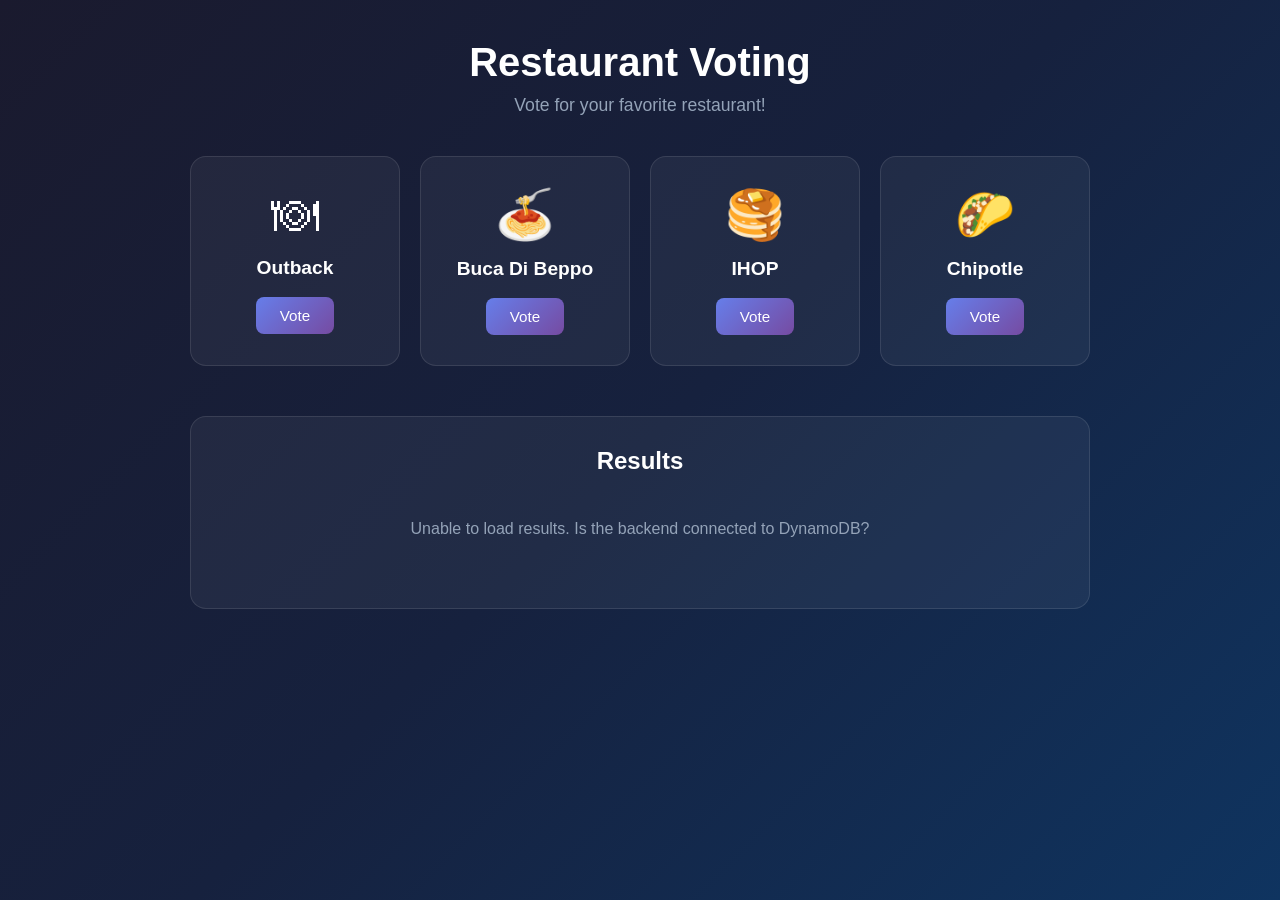
==== templates/index.html @ 8dd0a82b "Add web UI for restaurant voting - Create templates/index.html with a modern dark-themed voting inte" ====
<!DOCTYPE html>
<html lang="en">
<head>
    <meta charset="UTF-8">
    <meta name="viewport" content="width=device-width, initial-scale=1.0">
    <title>Restaurant Voting App</title>
    <style>
        * {
            margin: 0;
            padding: 0;
            box-sizing: border-box;
        }

        body {
            font-family: -apple-system, BlinkMacSystemFont, 'Segoe UI', Roboto, Oxygen, sans-serif;
            background: linear-gradient(135deg, #1a1a2e 0%, #16213e 50%, #0f3460 100%);
            min-height: 100vh;
            display: flex;
            flex-direction: column;
            align-items: center;
            padding: 40px 20px;
            color: #fff;
        }

        h1 {
            font-size: 2.5rem;
            margin-bottom: 10px;
            text-align: center;
        }

        .subtitle {
            color: #94a3b8;
            margin-bottom: 40px;
            font-size: 1.1rem;
        }

        .container {
            max-width: 900px;
            width: 100%;
        }

        .voting-section {
            display: grid;
            grid-template-columns: repeat(auto-fit, minmax(200px, 1fr));
            gap: 20px;
            margin-bottom: 50px;
        }

        .vote-card {
            background: rgba(255, 255, 255, 0.05);
            border: 1px solid rgba(255, 255, 255, 0.1);
            border-radius: 16px;
            padding: 30px 20px;
            text-align: center;
            transition: all 0.3s ease;
            cursor: pointer;
        }

        .vote-card:hover {
            background: rgba(255, 255, 255, 0.1);
            border-color: rgba(255, 255, 255, 0.3);
            transform: translateY(-4px);
            box-shadow: 0 10px 40px rgba(0, 0, 0, 0.3);
        }

        .vote-card:active {
            transform: translateY(0);
        }

        .vote-card .icon {
            font-size: 3rem;
            margin-bottom: 15px;
        }

        .vote-card .name {
            font-size: 1.2rem;
            font-weight: 600;
            margin-bottom: 8px;
            text-transform: capitalize;
        }

        .vote-card .vote-btn {
            background: linear-gradient(135deg, #667eea 0%, #764ba2 100%);
            border: none;
            color: white;
            padding: 10px 24px;
            border-radius: 8px;
            font-size: 0.95rem;
            font-weight: 500;
            cursor: pointer;
            transition: all 0.2s ease;
            margin-top: 10px;
        }

        .vote-card .vote-btn:hover {
            opacity: 0.9;
            transform: scale(1.05);
        }

        .vote-card .vote-btn:disabled {
            opacity: 0.5;
            cursor: not-allowed;
            transform: none;
        }

        .results-section {
            background: rgba(255, 255, 255, 0.05);
            border: 1px solid rgba(255, 255, 255, 0.1);
            border-radius: 16px;
            padding: 30px;
        }

        .results-section h2 {
            font-size: 1.5rem;
            margin-bottom: 25px;
            text-align: center;
        }

        .result-row {
            display: flex;
            align-items: center;
            margin-bottom: 20px;
        }

        .result-row .label {
            width: 130px;
            font-weight: 500;
            text-transform: capitalize;
            flex-shrink: 0;
        }

        .result-row .bar-container {
            flex: 1;
            background: rgba(255, 255, 255, 0.1);
            border-radius: 8px;
            height: 32px;
            overflow: hidden;
            margin: 0 15px;
            position: relative;
        }

        .result-row .bar {
            height: 100%;
            border-radius: 8px;
            transition: width 0.6s ease;
            min-width: 0;
        }

        .result-row .bar.outback {
            background: linear-gradient(90deg, #f97316, #fb923c);
        }

        .result-row .bar.bucadibeppo {
            background: linear-gradient(90deg, #ef4444, #f87171);
        }

        .result-row .bar.ihop {
            background: linear-gradient(90deg, #3b82f6, #60a5fa);
        }

        .result-row .bar.chipotle {
            background: linear-gradient(90deg, #10b981, #34d399);
        }

        .result-row .count {
            width: 50px;
            text-align: right;
            font-weight: 600;
            font-size: 1.1rem;
        }

        .total-votes {
            text-align: center;
            margin-top: 20px;
            color: #94a3b8;
            font-size: 0.95rem;
        }

        .notification {
            position: fixed;
            top: 20px;
            right: 20px;
            background: #10b981;
            color: white;
            padding: 12px 24px;
            border-radius: 8px;
            font-weight: 500;
            opacity: 0;
            transform: translateX(100px);
            transition: all 0.3s ease;
            z-index: 1000;
        }

        .notification.show {
            opacity: 1;
            transform: translateX(0);
        }

        .notification.error {
            background: #ef4444;
        }

        .loading {
            text-align: center;
            color: #94a3b8;
            padding: 20px;
        }

        @media (max-width: 600px) {
            h1 {
                font-size: 1.8rem;
            }

            .voting-section {
                grid-template-columns: repeat(2, 1fr);
                gap: 12px;
            }

            .vote-card {
                padding: 20px 15px;
            }

            .vote-card .icon {
                font-size: 2rem;
            }

            .result-row .label {
                width: 90px;
                font-size: 0.85rem;
            }
        }
    </style>
</head>
<body>
    <h1>Restaurant Voting</h1>
    <p class="subtitle">Vote for your favorite restaurant!</p>

    <div class="container">
        <div class="voting-section">
            <div class="vote-card" onclick="vote('outback')">
                <div class="icon">&#127869;</div>
                <div class="name">Outback</div>
                <button class="vote-btn">Vote</button>
            </div>
            <div class="vote-card" onclick="vote('bucadibeppo')">
                <div class="icon">&#127837;</div>
                <div class="name">Buca di Beppo</div>
                <button class="vote-btn">Vote</button>
            </div>
            <div class="vote-card" onclick="vote('ihop')">
                <div class="icon">&#129374;</div>
                <div class="name">IHOP</div>
                <button class="vote-btn">Vote</button>
            </div>
            <div class="vote-card" onclick="vote('chipotle')">
                <div class="icon">&#127790;</div>
                <div class="name">Chipotle</div>
                <button class="vote-btn">Vote</button>
            </div>
        </div>

        <div class="results-section">
            <h2>Results</h2>
            <div id="results">
                <div class="loading">Loading results...</div>
            </div>
            <div class="total-votes" id="total-votes"></div>
        </div>
    </div>

    <div class="notification" id="notification"></div>

    <script>
        function showNotification(message, isError = false) {
            const notification = document.getElementById('notification');
            notification.textContent = message;
            notification.className = 'notification show' + (isError ? ' error' : '');
            setTimeout(() => {
                notification.className = 'notification';
            }, 2500);
        }

        async function vote(restaurant) {
            try {
                const response = await fetch(`/api/${restaurant}`);
                if (!response.ok) throw new Error('Vote failed');
                showNotification(`Voted for ${restaurant}!`);
                await loadResults();
            } catch (error) {
                showNotification('Failed to register vote. Please try again.', true);
            }
        }

        async function loadResults() {
            try {
                const response = await fetch('/api/getvotes');
                if (!response.ok) throw new Error('Failed to load results');
                const data = await response.json();

                const total = data.reduce((sum, item) => sum + item.value, 0);
                const maxVotes = Math.max(...data.map(item => item.value), 1);

                const resultsHtml = data.map(item => {
                    const percentage = total > 0 ? (item.value / maxVotes) * 100 : 0;
                    const displayName = item.name === 'bucadibeppo' ? 'Buca di Beppo' : item.name;
                    return `
                        <div class="result-row">
                            <span class="label">${displayName}</span>
                            <div class="bar-container">
                                <div class="bar ${item.name}" style="width: ${percentage}%"></div>
                            </div>
                            <span class="count">${item.value}</span>
                        </div>
                    `;
                }).join('');

                document.getElementById('results').innerHTML = resultsHtml;
                document.getElementById('total-votes').textContent = `Total votes: ${total}`;
            } catch (error) {
                document.getElementById('results').innerHTML = '<div class="loading">Unable to load results. Is the backend connected to DynamoDB?</div>';
            }
        }

        // Load results on page load
        loadResults();

        // Auto-refresh results every 10 seconds
        setInterval(loadResults, 10000);
    </script>
</body>
</html>
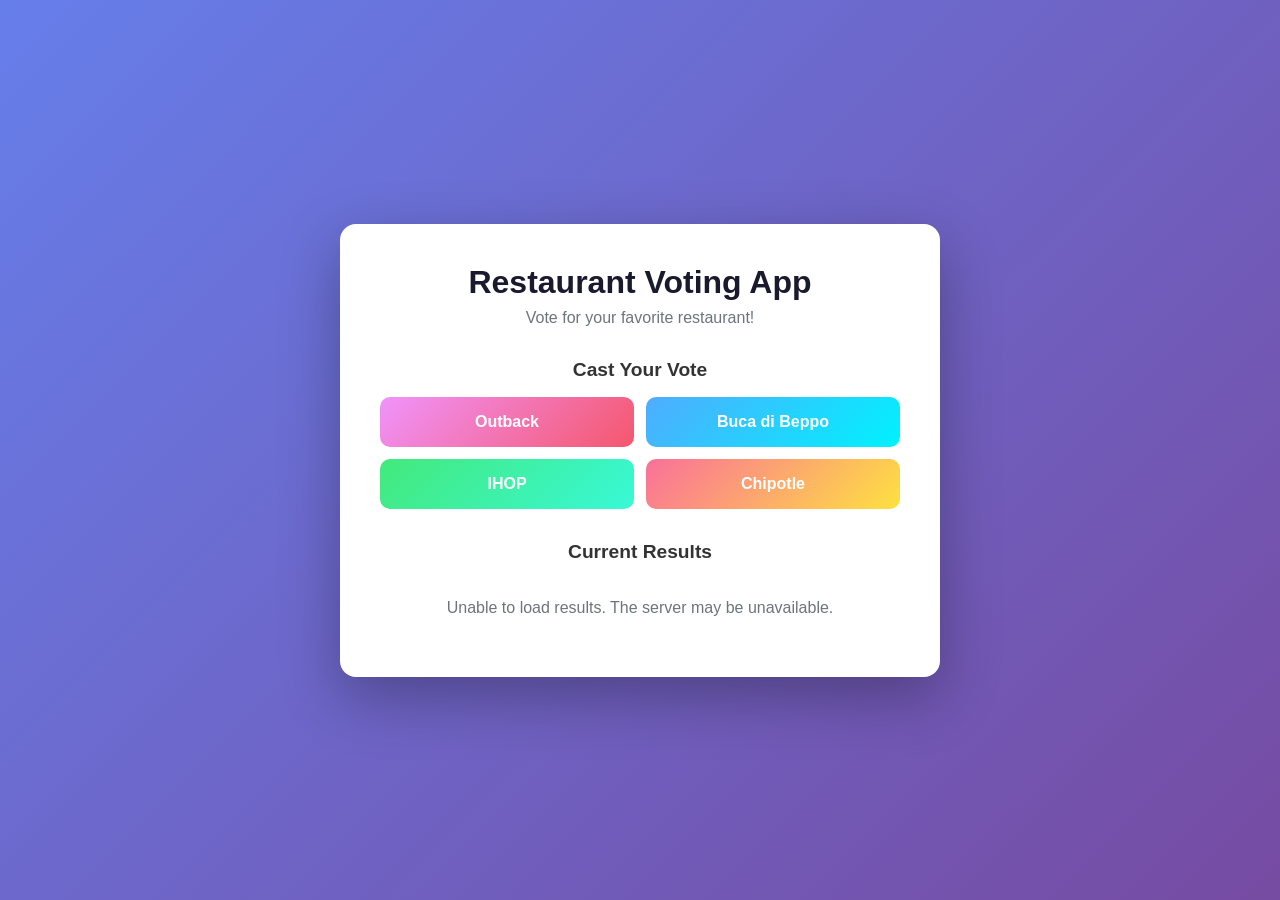
==== commit 8b9f8f6e: "feat: add web-based voting UI with responsive design - Add templates/index.html with single-page vot" ====
--- a/templates/index.html
+++ b/templates/index.html
@@ -12,320 +12,320 @@
         }
 
         body {
-            font-family: -apple-system, BlinkMacSystemFont, 'Segoe UI', Roboto, Oxygen, sans-serif;
-            background: linear-gradient(135deg, #1a1a2e 0%, #16213e 50%, #0f3460 100%);
+            font-family: -apple-system, BlinkMacSystemFont, 'Segoe UI', Roboto, Oxygen, Ubuntu, sans-serif;
+            background: linear-gradient(135deg, #667eea 0%, #764ba2 100%);
             min-height: 100vh;
             display: flex;
-            flex-direction: column;
             align-items: center;
-            padding: 40px 20px;
-            color: #fff;
-        }
-
-        h1 {
-            font-size: 2.5rem;
-            margin-bottom: 10px;
-            text-align: center;
-        }
-
-        .subtitle {
-            color: #94a3b8;
-            margin-bottom: 40px;
-            font-size: 1.1rem;
+            justify-content: center;
+            padding: 20px;
         }
 
         .container {
-            max-width: 900px;
+            background: #ffffff;
+            border-radius: 16px;
+            box-shadow: 0 20px 60px rgba(0, 0, 0, 0.3);
+            padding: 40px;
+            max-width: 600px;
             width: 100%;
         }
 
+        .header {
+            text-align: center;
+            margin-bottom: 32px;
+        }
+
+        .header h1 {
+            font-size: 2rem;
+            color: #1a1a2e;
+            margin-bottom: 8px;
+        }
+
+        .header p {
+            color: #6c757d;
+            font-size: 1rem;
+        }
+
         .voting-section {
+            margin-bottom: 32px;
+        }
+
+        .voting-section h2 {
+            font-size: 1.2rem;
+            color: #333;
+            margin-bottom: 16px;
+            text-align: center;
+        }
+
+        .buttons-grid {
             display: grid;
-            grid-template-columns: repeat(auto-fit, minmax(200px, 1fr));
-            gap: 20px;
-            margin-bottom: 50px;
-        }
-
-        .vote-card {
-            background: rgba(255, 255, 255, 0.05);
-            border: 1px solid rgba(255, 255, 255, 0.1);
-            border-radius: 16px;
-            padding: 30px 20px;
-            text-align: center;
-            transition: all 0.3s ease;
+            grid-template-columns: 1fr 1fr;
+            gap: 12px;
+        }
+
+        .vote-btn {
+            padding: 16px 20px;
+            font-size: 1rem;
+            font-weight: 600;
+            border: none;
+            border-radius: 10px;
             cursor: pointer;
-        }
-
-        .vote-card:hover {
-            background: rgba(255, 255, 255, 0.1);
-            border-color: rgba(255, 255, 255, 0.3);
-            transform: translateY(-4px);
-            box-shadow: 0 10px 40px rgba(0, 0, 0, 0.3);
-        }
-
-        .vote-card:active {
+            transition: transform 0.15s ease, box-shadow 0.15s ease;
+            color: #ffffff;
+        }
+
+        .vote-btn:hover {
+            transform: translateY(-2px);
+            box-shadow: 0 6px 20px rgba(0, 0, 0, 0.2);
+        }
+
+        .vote-btn:active {
             transform: translateY(0);
         }
 
-        .vote-card .icon {
-            font-size: 3rem;
-            margin-bottom: 15px;
-        }
-
-        .vote-card .name {
-            font-size: 1.2rem;
-            font-weight: 600;
-            margin-bottom: 8px;
-            text-transform: capitalize;
-        }
-
-        .vote-card .vote-btn {
-            background: linear-gradient(135deg, #667eea 0%, #764ba2 100%);
-            border: none;
-            color: white;
-            padding: 10px 24px;
-            border-radius: 8px;
-            font-size: 0.95rem;
-            font-weight: 500;
-            cursor: pointer;
-            transition: all 0.2s ease;
-            margin-top: 10px;
-        }
-
-        .vote-card .vote-btn:hover {
-            opacity: 0.9;
-            transform: scale(1.05);
-        }
-
-        .vote-card .vote-btn:disabled {
-            opacity: 0.5;
+        .vote-btn:disabled {
+            opacity: 0.6;
             cursor: not-allowed;
             transform: none;
+            box-shadow: none;
+        }
+
+        .vote-btn.outback {
+            background: linear-gradient(135deg, #f093fb, #f5576c);
+        }
+
+        .vote-btn.bucadibeppo {
+            background: linear-gradient(135deg, #4facfe, #00f2fe);
+        }
+
+        .vote-btn.ihop {
+            background: linear-gradient(135deg, #43e97b, #38f9d7);
+        }
+
+        .vote-btn.chipotle {
+            background: linear-gradient(135deg, #fa709a, #fee140);
         }
 
         .results-section {
-            background: rgba(255, 255, 255, 0.05);
-            border: 1px solid rgba(255, 255, 255, 0.1);
-            border-radius: 16px;
-            padding: 30px;
+            margin-top: 24px;
         }
 
         .results-section h2 {
-            font-size: 1.5rem;
-            margin-bottom: 25px;
-            text-align: center;
-        }
-
-        .result-row {
+            font-size: 1.2rem;
+            color: #333;
+            margin-bottom: 16px;
+            text-align: center;
+        }
+
+        .result-item {
+            margin-bottom: 16px;
+        }
+
+        .result-label {
             display: flex;
-            align-items: center;
-            margin-bottom: 20px;
-        }
-
-        .result-row .label {
-            width: 130px;
+            justify-content: space-between;
+            margin-bottom: 6px;
+            font-size: 0.9rem;
             font-weight: 500;
-            text-transform: capitalize;
-            flex-shrink: 0;
-        }
-
-        .result-row .bar-container {
-            flex: 1;
-            background: rgba(255, 255, 255, 0.1);
+            color: #444;
+        }
+
+        .result-bar {
+            height: 24px;
+            background: #e9ecef;
+            border-radius: 12px;
+            overflow: hidden;
+        }
+
+        .result-bar-fill {
+            height: 100%;
+            border-radius: 12px;
+            transition: width 0.5s ease;
+            min-width: 0;
+        }
+
+        .result-bar-fill.outback {
+            background: linear-gradient(135deg, #f093fb, #f5576c);
+        }
+
+        .result-bar-fill.bucadibeppo {
+            background: linear-gradient(135deg, #4facfe, #00f2fe);
+        }
+
+        .result-bar-fill.ihop {
+            background: linear-gradient(135deg, #43e97b, #38f9d7);
+        }
+
+        .result-bar-fill.chipotle {
+            background: linear-gradient(135deg, #fa709a, #fee140);
+        }
+
+        .status-message {
+            text-align: center;
+            padding: 12px;
             border-radius: 8px;
-            height: 32px;
-            overflow: hidden;
-            margin: 0 15px;
-            position: relative;
-        }
-
-        .result-row .bar {
-            height: 100%;
-            border-radius: 8px;
-            transition: width 0.6s ease;
-            min-width: 0;
-        }
-
-        .result-row .bar.outback {
-            background: linear-gradient(90deg, #f97316, #fb923c);
-        }
-
-        .result-row .bar.bucadibeppo {
-            background: linear-gradient(90deg, #ef4444, #f87171);
-        }
-
-        .result-row .bar.ihop {
-            background: linear-gradient(90deg, #3b82f6, #60a5fa);
-        }
-
-        .result-row .bar.chipotle {
-            background: linear-gradient(90deg, #10b981, #34d399);
-        }
-
-        .result-row .count {
-            width: 50px;
-            text-align: right;
-            font-weight: 600;
-            font-size: 1.1rem;
-        }
-
-        .total-votes {
-            text-align: center;
-            margin-top: 20px;
-            color: #94a3b8;
-            font-size: 0.95rem;
-        }
-
-        .notification {
-            position: fixed;
-            top: 20px;
-            right: 20px;
-            background: #10b981;
-            color: white;
-            padding: 12px 24px;
-            border-radius: 8px;
-            font-weight: 500;
-            opacity: 0;
-            transform: translateX(100px);
-            transition: all 0.3s ease;
-            z-index: 1000;
-        }
-
-        .notification.show {
-            opacity: 1;
-            transform: translateX(0);
-        }
-
-        .notification.error {
-            background: #ef4444;
+            margin-top: 16px;
+            font-size: 0.9rem;
+            display: none;
+        }
+
+        .status-message.error {
+            background: #ffe0e0;
+            color: #d32f2f;
+            display: block;
+        }
+
+        .status-message.success {
+            background: #e0f7e0;
+            color: #2e7d32;
+            display: block;
         }
 
         .loading {
             text-align: center;
-            color: #94a3b8;
+            color: #6c757d;
             padding: 20px;
         }
 
-        @media (max-width: 600px) {
-            h1 {
-                font-size: 1.8rem;
-            }
-
-            .voting-section {
-                grid-template-columns: repeat(2, 1fr);
-                gap: 12px;
-            }
-
-            .vote-card {
-                padding: 20px 15px;
-            }
-
-            .vote-card .icon {
-                font-size: 2rem;
-            }
-
-            .result-row .label {
-                width: 90px;
-                font-size: 0.85rem;
+        @media (max-width: 480px) {
+            .container {
+                padding: 24px;
+            }
+
+            .header h1 {
+                font-size: 1.5rem;
+            }
+
+            .buttons-grid {
+                grid-template-columns: 1fr;
+            }
+
+            .vote-btn {
+                padding: 14px 16px;
             }
         }
     </style>
 </head>
 <body>
-    <h1>Restaurant Voting</h1>
-    <p class="subtitle">Vote for your favorite restaurant!</p>
-
     <div class="container">
+        <div class="header">
+            <h1>Restaurant Voting App</h1>
+            <p>Vote for your favorite restaurant!</p>
+        </div>
+
         <div class="voting-section">
-            <div class="vote-card" onclick="vote('outback')">
-                <div class="icon">&#127869;</div>
-                <div class="name">Outback</div>
-                <button class="vote-btn">Vote</button>
-            </div>
-            <div class="vote-card" onclick="vote('bucadibeppo')">
-                <div class="icon">&#127837;</div>
-                <div class="name">Buca di Beppo</div>
-                <button class="vote-btn">Vote</button>
-            </div>
-            <div class="vote-card" onclick="vote('ihop')">
-                <div class="icon">&#129374;</div>
-                <div class="name">IHOP</div>
-                <button class="vote-btn">Vote</button>
-            </div>
-            <div class="vote-card" onclick="vote('chipotle')">
-                <div class="icon">&#127790;</div>
-                <div class="name">Chipotle</div>
-                <button class="vote-btn">Vote</button>
+            <h2>Cast Your Vote</h2>
+            <div class="buttons-grid">
+                <button class="vote-btn outback" onclick="vote('outback')" id="btn-outback">Outback</button>
+                <button class="vote-btn bucadibeppo" onclick="vote('bucadibeppo')" id="btn-bucadibeppo">Buca di Beppo</button>
+                <button class="vote-btn ihop" onclick="vote('ihop')" id="btn-ihop">IHOP</button>
+                <button class="vote-btn chipotle" onclick="vote('chipotle')" id="btn-chipotle">Chipotle</button>
             </div>
         </div>
 
         <div class="results-section">
-            <h2>Results</h2>
+            <h2>Current Results</h2>
             <div id="results">
                 <div class="loading">Loading results...</div>
             </div>
-            <div class="total-votes" id="total-votes"></div>
         </div>
+
+        <div id="status" class="status-message"></div>
     </div>
 
-    <div class="notification" id="notification"></div>
-
     <script>
-        function showNotification(message, isError = false) {
-            const notification = document.getElementById('notification');
-            notification.textContent = message;
-            notification.className = 'notification show' + (isError ? ' error' : '');
-            setTimeout(() => {
-                notification.className = 'notification';
-            }, 2500);
-        }
-
-        async function vote(restaurant) {
-            try {
-                const response = await fetch(`/api/${restaurant}`);
-                if (!response.ok) throw new Error('Vote failed');
-                showNotification(`Voted for ${restaurant}!`);
-                await loadResults();
-            } catch (error) {
-                showNotification('Failed to register vote. Please try again.', true);
-            }
-        }
-
-        async function loadResults() {
-            try {
-                const response = await fetch('/api/getvotes');
-                if (!response.ok) throw new Error('Failed to load results');
-                const data = await response.json();
-
-                const total = data.reduce((sum, item) => sum + item.value, 0);
-                const maxVotes = Math.max(...data.map(item => item.value), 1);
-
-                const resultsHtml = data.map(item => {
-                    const percentage = total > 0 ? (item.value / maxVotes) * 100 : 0;
-                    const displayName = item.name === 'bucadibeppo' ? 'Buca di Beppo' : item.name;
-                    return `
-                        <div class="result-row">
-                            <span class="label">${displayName}</span>
-                            <div class="bar-container">
-                                <div class="bar ${item.name}" style="width: ${percentage}%"></div>
-                            </div>
-                            <span class="count">${item.value}</span>
-                        </div>
-                    `;
-                }).join('');
-
-                document.getElementById('results').innerHTML = resultsHtml;
-                document.getElementById('total-votes').textContent = `Total votes: ${total}`;
-            } catch (error) {
-                document.getElementById('results').innerHTML = '<div class="loading">Unable to load results. Is the backend connected to DynamoDB?</div>';
-            }
+        const restaurantNames = {
+            'outback': 'Outback',
+            'bucadibeppo': 'Buca di Beppo',
+            'ihop': 'IHOP',
+            'chipotle': 'Chipotle'
+        };
+
+        function showStatus(message, type) {
+            var statusEl = document.getElementById('status');
+            statusEl.textContent = message;
+            statusEl.className = 'status-message ' + type;
+            setTimeout(function() {
+                statusEl.className = 'status-message';
+            }, 3000);
+        }
+
+        function setButtonsDisabled(disabled) {
+            var buttons = document.querySelectorAll('.vote-btn');
+            for (var i = 0; i < buttons.length; i++) {
+                buttons[i].disabled = disabled;
+            }
+        }
+
+        function fetchResults() {
+            fetch('/api/getvotes')
+                .then(function(response) {
+                    if (!response.ok) {
+                        throw new Error('Failed to fetch results');
+                    }
+                    return response.json();
+                })
+                .then(function(data) {
+                    renderResults(data);
+                })
+                .catch(function(error) {
+                    var resultsEl = document.getElementById('results');
+                    resultsEl.innerHTML = '<div class="loading">Unable to load results. The server may be unavailable.</div>';
+                });
+        }
+
+        function renderResults(data) {
+            var resultsEl = document.getElementById('results');
+            var maxVotes = 0;
+
+            for (var i = 0; i < data.length; i++) {
+                if (data[i].value > maxVotes) {
+                    maxVotes = data[i].value;
+                }
+            }
+
+            var html = '';
+            for (var i = 0; i < data.length; i++) {
+                var item = data[i];
+                var percentage = maxVotes > 0 ? (item.value / maxVotes) * 100 : 0;
+                var displayName = restaurantNames[item.name] || item.name;
+
+                html += '<div class="result-item">';
+                html += '<div class="result-label"><span>' + displayName + '</span><span>' + item.value + ' votes</span></div>';
+                html += '<div class="result-bar"><div class="result-bar-fill ' + item.name + '" style="width: ' + percentage + '%"></div></div>';
+                html += '</div>';
+            }
+
+            resultsEl.innerHTML = html;
+        }
+
+        function vote(restaurant) {
+            setButtonsDisabled(true);
+
+            fetch('/api/' + restaurant)
+                .then(function(response) {
+                    if (!response.ok) {
+                        throw new Error('Vote failed');
+                    }
+                    return response.text();
+                })
+                .then(function() {
+                    var displayName = restaurantNames[restaurant] || restaurant;
+                    showStatus('Vote recorded for ' + displayName + '!', 'success');
+                    fetchResults();
+                })
+                .catch(function(error) {
+                    showStatus('Failed to record vote. Please try again.', 'error');
+                })
+                .finally(function() {
+                    setButtonsDisabled(false);
+                });
         }
 
         // Load results on page load
-        loadResults();
-
-        // Auto-refresh results every 10 seconds
-        setInterval(loadResults, 10000);
+        document.addEventListener('DOMContentLoaded', function() {
+            fetchResults();
+        });
     </script>
 </body>
 </html>
